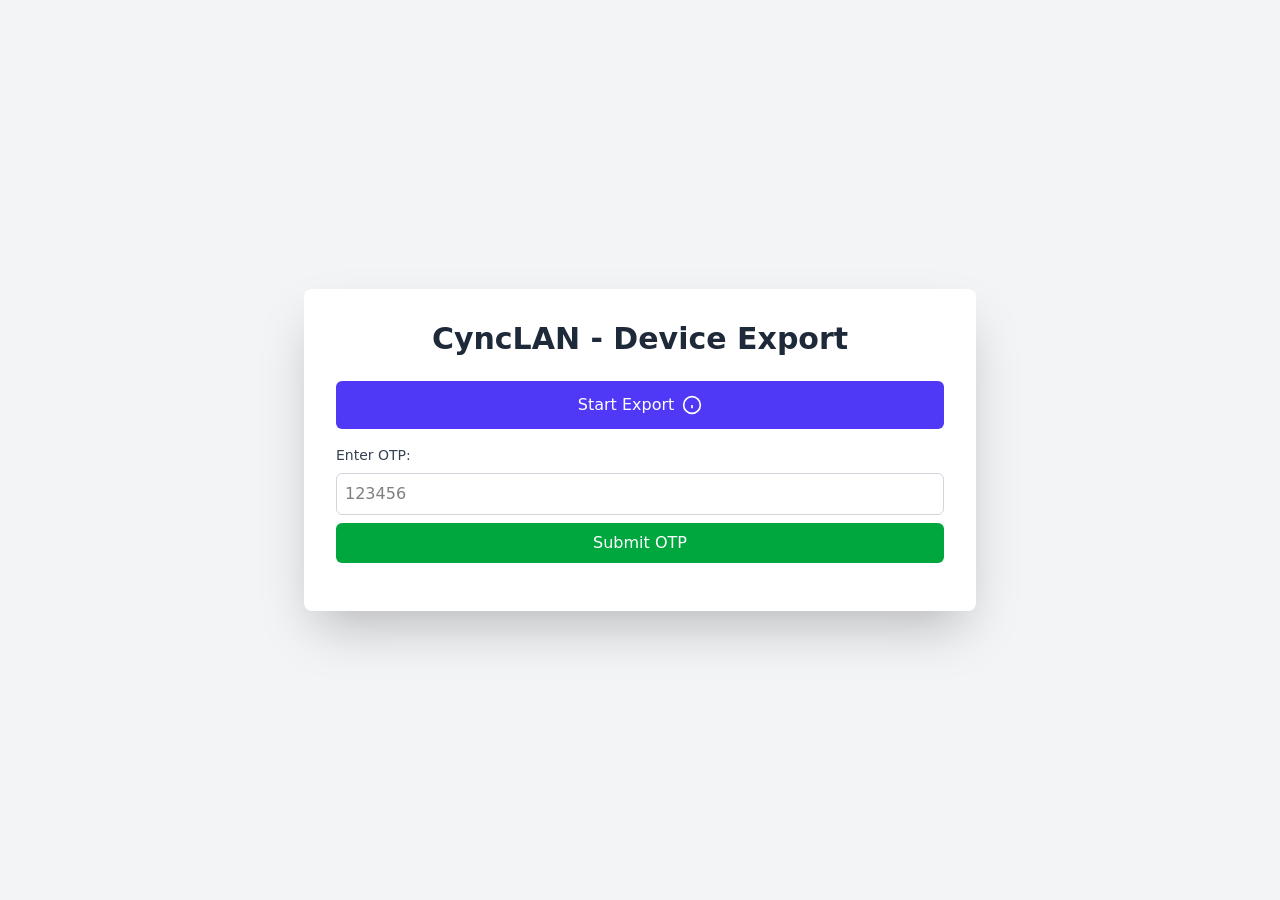
==== static/index.html @ b4628930 "moved over to a lib/script package. Minified and included tailwinds, prism and animate css." ====
<!DOCTYPE html>
<html lang="en">
<head>
  <meta charset="UTF-8" />
  <meta name="viewport" content="width=device-width, initial-scale=1.0" />
  <title>CyncLAN - Device Export</title>
  <link href="/static/css/main.min.css" rel="stylesheet">
  <link href="/static/css/animate.min.css" rel="stylesheet">
  <link href="/static/css/prism-tomorrow.min.css" rel="stylesheet">
</head>
<body class="bg-gray-100 dark:bg-gray-900 min-h-screen flex items-center justify-center">
  <div class="bg-white dark:bg-gray-800 p-8 rounded-lg shadow-2xl w-full max-w-2xl animate__animated animate__fadeIn">
    <h1 class="text-3xl font-bold text-center text-gray-800 dark:text-gray-100 mb-6">CyncLAN - Device Export</h1>

    <div class="space-y-4">
      <button id="startButton" onclick="startExport()" class="w-full bg-indigo-600 text-white py-3 px-4 rounded-md hover:bg-indigo-700 flex items-center justify-center">
        <span id="startText">Start Export</span>
        <span class="ml-2 relative group focus:outline-none">
          <svg class="w-5 h-5 text-white" fill="none" stroke="currentColor" viewBox="0 0 24 24">
            <circle cx="12" cy="12" r="10" stroke-width="2"></circle>
            <path stroke-width="2" d="M12 16v-4m0-4h.01"></path>
          </svg>
          <span class="absolute left-1/2 -translate-x-1/2 mt-2 w-64 p-2 rounded bg-gray-800 text-white text-xs opacity-0 group-hover:opacity-100 transition pointer-events-none z-10">
            Uses cached tokens if available, otherwise prompts for OTP.
          </span>
        </span>
        <svg id="spinner" class="hidden animate-spin h-5 w-5 ml-2 text-white" viewBox="0 0 24 24">
          <circle class="opacity-25" cx="12" cy="12" r="10" stroke="currentColor" stroke-width="4"></circle>
          <path class="opacity-75" fill="currentColor" d="M4 12a8 8 0 018-8V0C5.373 0 0 5.373 0 12h4zm2 5.291A7.962 7.962 0 014 12H0c0 3.042 1.135 5.824 3 7.938l3-2.647z"></path>
        </svg>
      </button>

      <div id="otpSection" class="space-y-2">
        <label for="otpInput" class="block text-sm font-medium text-gray-700 dark:text-gray-200">Enter OTP:</label>
        <input type="text" id="otpInput" placeholder="123456" class="w-full p-2 border border-gray-300 rounded-md dark:bg-gray-700 dark:text-gray-100" />
        <button id="submitOtpButton" onclick="submitOTP()" class="w-full bg-green-600 text-white p-2 rounded-md hover:bg-green-700 flex items-center justify-center">
          <span>Submit OTP</span>
        </button>
        <div id="restartDivider" class="hidden border-t border-gray-300 my-4"></div>
        <button id="restartButton" onclick="restartServer()" class="hidden w-full bg-red-600 text-white p-2 rounded-md hover:bg-red-700 flex items-center justify-center">
          <span id="restartText">Restart Server</span>
        </button>
      </div>

      <div id="successSection" class="hidden animate__animated animate__fadeIn space-y-4">
        <p class="text-green-500 text-lg font-semibold">Export Successful!</p>
        <a id="downloadLink" href="#" download="cync_mesh.yaml" class="block bg-indigo-600 text-white text-center py-2 rounded hover:bg-indigo-700">Download Config File</a>
        <div class="relative">
          <pre id="yamlPreview" class="rounded bg-gray-900 text-white p-4 text-sm"><code class="language-yaml"></code></pre>
          <button id="copyButton" onclick="copyConfig()" class="absolute top-2 right-2 bg-gray-700 text-white p-2 rounded-md hover:bg-gray-600 flex items-center">
            Copy
          </button>
        </div>
      </div>

      <div id="error" class="hidden text-red-600 font-medium text-center animate__animated animate__shakeX"></div>
    </div>
  </div>

  <div id="toast" class="toast hidden"></div>

  <script src="/static/js/prism.min.js"></script>
  <script src="/static/js/prism-yaml.min.js"></script>
  <script>
    const BASE_PATH = window.location.pathname.replace(/\/[^\/]*$/, '');
    const toast = document.getElementById('toast');

    function showToast(msg) {
      toast.textContent = msg;
      toast.classList.remove('hidden');
      setTimeout(() => toast.classList.add('hidden'), 4000);
    }

    function showError(message) {
      const err = document.getElementById('error');
      err.textContent = message;
      err.classList.remove('hidden');
      setTimeout(() => err.classList.add('hidden'), 3000);
    }

    async function copyConfig() {
      const yamlText = document.querySelector('#yamlPreview code').textContent.trim();
      try {
        await navigator.clipboard.writeText(yamlText);
        showToast('Config copied to clipboard!');
      } catch (e) {
        showError('Copy failed: ' + e.message);
      }
    }

    async function startExport() {
      const btn = document.getElementById('startButton');
      const spinner = document.getElementById('spinner');
      btn.disabled = true;
      spinner.classList.remove('hidden');

      try {
        const response = await fetch(`${BASE_PATH}/api/export/start`);
        const result = await response.json();
        if (response.ok && result.success) {
          await fetchAndShowConfig();
        } else if (response.ok && result.message?.includes("OTP")) {
          showToast(result.message);
          document.getElementById('otpInput').focus();
        } else {
          showError(result.detail || 'Export failed.');
        }
      } catch (e) {
        showError('Export error: ' + e.message);
      } finally {
        btn.disabled = false;
        spinner.classList.add('hidden');
      }
    }

    async function submitOTP() {
      const otp = document.getElementById('otpInput').value.trim();
      if (!/^[0-9]{4,10}$/.test(otp)) return showError("OTP must be 4–10 digits");

      try {
        const response = await fetch(`${BASE_PATH}/api/export/otp/submit`, {
          method: 'POST',
          headers: { 'Content-Type': 'application/json' },
          body: JSON.stringify({ otp: parseInt(otp, 10) })
        });
        const result = await response.json();
        if (response.ok && result.success) {
          document.getElementById('restartDivider').classList.remove('hidden');
          document.getElementById('restartButton').classList.remove('hidden');
          await fetchAndShowConfig();
        } else {
          showError(result.detail || 'OTP failed.');
        }
      } catch (e) {
        showError('OTP submit error: ' + e.message);
      }
    }

    async function restartServer() {
      try {
        const response = await fetch(`${BASE_PATH}/api/restart`, { method: 'POST' });
        if (response.ok) showToast('Server restart requested.');
      } catch (e) {
        showError('Restart error: ' + e.message);
      }
    }

    async function fetchAndShowConfig() {
      try {
        const response = await fetch(`${BASE_PATH}/api/export/download`);
        const text = await response.text();
        const code = document.querySelector('#yamlPreview code');
        code.textContent = text;
        Prism.highlightElement(code);
        document.getElementById('downloadLink').href = `${BASE_PATH}/api/export/download`;
        document.getElementById('successSection').classList.remove('hidden');
      } catch (e) {
        showError("Failed to load config: " + e.message);
      }
    }

    document.addEventListener("DOMContentLoaded", () => {
      document.getElementById('otpInput').addEventListener('keydown', e => {
        if (e.key === 'Enter') submitOTP();
      });
    });
  </script>
</body>
</html>
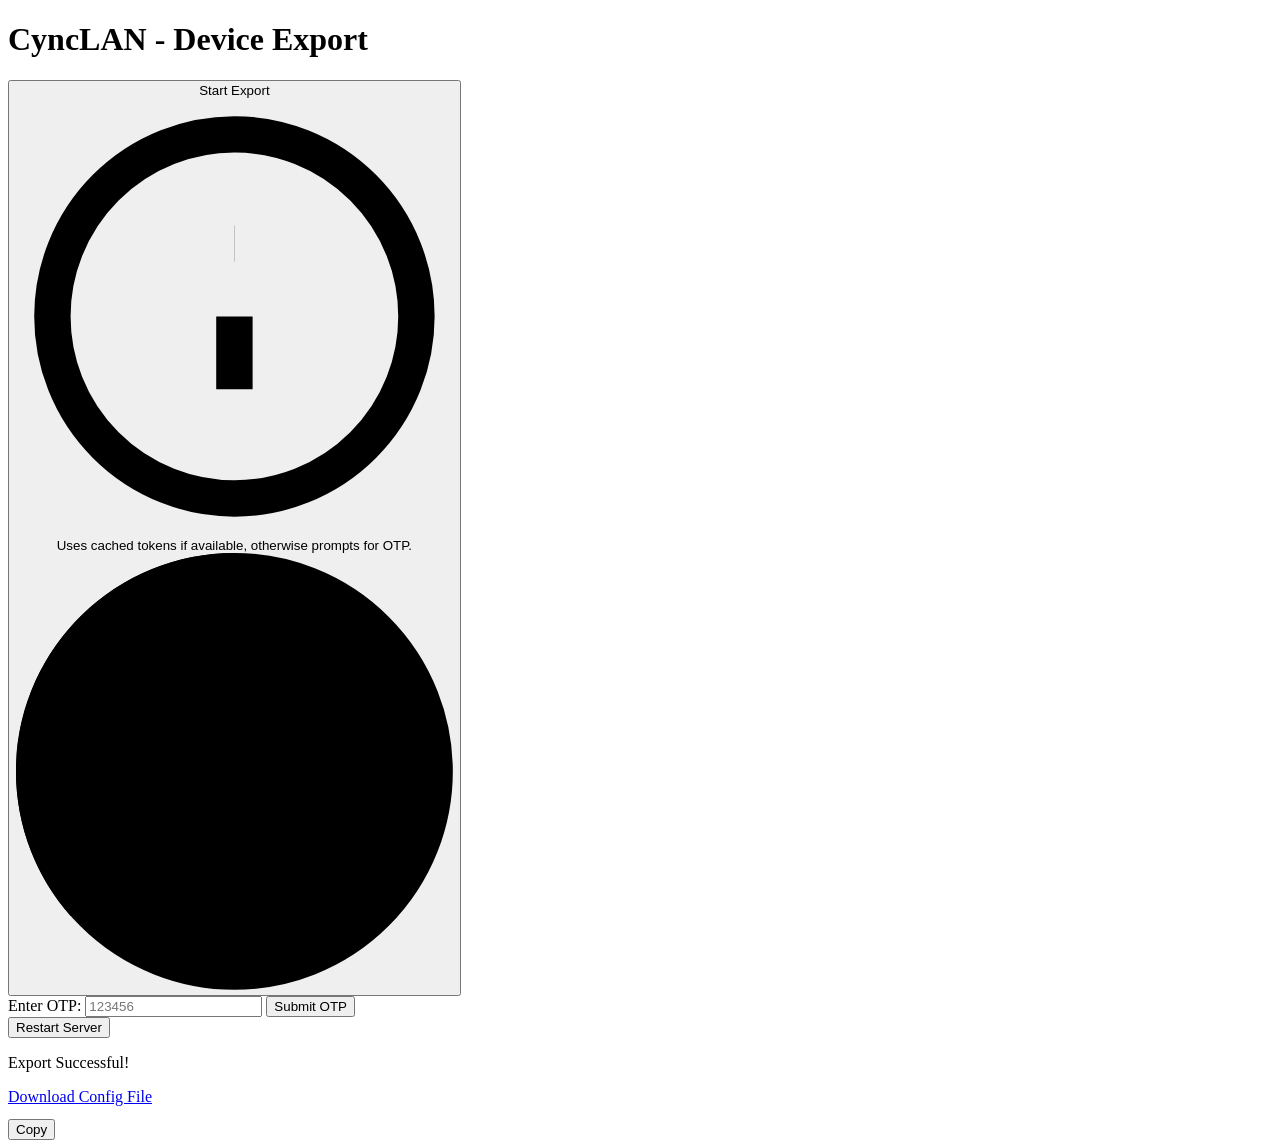
==== commit 1e87f3e9: "relative paths" ====
--- a/static/index.html
+++ b/static/index.html
@@ -4,9 +4,9 @@
   <meta charset="UTF-8" />
   <meta name="viewport" content="width=device-width, initial-scale=1.0" />
   <title>CyncLAN - Device Export</title>
-  <link href="/static/css/main.min.css" rel="stylesheet">
-  <link href="/static/css/animate.min.css" rel="stylesheet">
-  <link href="/static/css/prism-tomorrow.min.css" rel="stylesheet">
+  <link href="./static/css/main.min.css" rel="stylesheet">
+  <link href="./static/css/animate.min.css" rel="stylesheet">
+  <link href="./static/css/prism-tomorrow.min.css" rel="stylesheet">
 </head>
 <body class="bg-gray-100 dark:bg-gray-900 min-h-screen flex items-center justify-center">
   <div class="bg-white dark:bg-gray-800 p-8 rounded-lg shadow-2xl w-full max-w-2xl animate__animated animate__fadeIn">
@@ -59,8 +59,8 @@
 
   <div id="toast" class="toast hidden"></div>
 
-  <script src="/static/js/prism.min.js"></script>
-  <script src="/static/js/prism-yaml.min.js"></script>
+  <script src="./static/js/prism.min.js"></script>
+  <script src="./static/js/prism-yaml.min.js"></script>
   <script>
     const BASE_PATH = window.location.pathname.replace(/\/[^\/]*$/, '');
     const toast = document.getElementById('toast');
@@ -95,7 +95,7 @@
       spinner.classList.remove('hidden');
 
       try {
-        const response = await fetch(`${BASE_PATH}/api/export/start`);
+        const response = await fetch(`./api/export/start`);
         const result = await response.json();
         if (response.ok && result.success) {
           await fetchAndShowConfig();
@@ -118,7 +118,7 @@
       if (!/^[0-9]{4,10}$/.test(otp)) return showError("OTP must be 4–10 digits");
 
       try {
-        const response = await fetch(`${BASE_PATH}/api/export/otp/submit`, {
+        const response = await fetch(`./api/export/otp/submit`, {
           method: 'POST',
           headers: { 'Content-Type': 'application/json' },
           body: JSON.stringify({ otp: parseInt(otp, 10) })
@@ -138,7 +138,7 @@
 
     async function restartServer() {
       try {
-        const response = await fetch(`${BASE_PATH}/api/restart`, { method: 'POST' });
+        const response = await fetch(`./api/restart`, { method: 'POST' });
         if (response.ok) showToast('Server restart requested.');
       } catch (e) {
         showError('Restart error: ' + e.message);
@@ -147,12 +147,12 @@
 
     async function fetchAndShowConfig() {
       try {
-        const response = await fetch(`${BASE_PATH}/api/export/download`);
+        const response = await fetch(`./api/export/download`);
         const text = await response.text();
         const code = document.querySelector('#yamlPreview code');
         code.textContent = text;
         Prism.highlightElement(code);
-        document.getElementById('downloadLink').href = `${BASE_PATH}/api/export/download`;
+        document.getElementById('downloadLink').href = `./api/export/download`;
         document.getElementById('successSection').classList.remove('hidden');
       } catch (e) {
         showError("Failed to load config: " + e.message);
